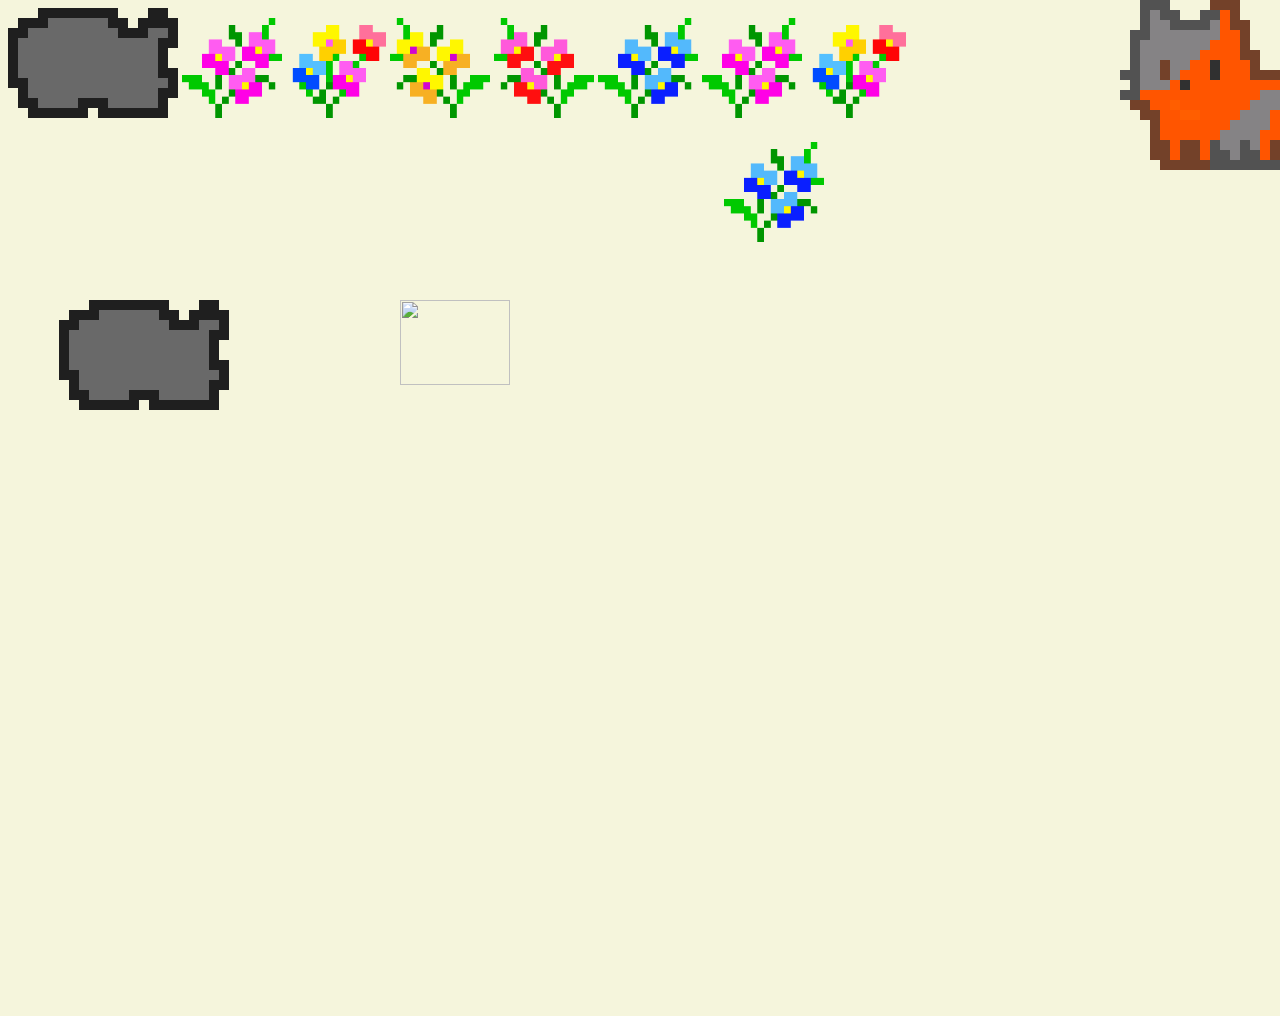
==== page2.html @ 492852cb "Add files via upload" ====
<!DOCTYPE html>
<html>
<head>
<meta charset="utf-8"/>
<link rel="stylesheet" href="projet6.css">
<title>Projet6</title>
</head>
<body>
<img id="img3" src="image1.png" width="100" height="100"/>
<img id="pierre1" src="pierre1.png" width="170" height="110"/>
<img id="pierre2" src="pierre1.png" width="170" height="110"/>
<img id="img4" src="image2.png" width="100" height="100"/>
<img id="img5" src="image3.png" width="100" height="100"/>
<img id="img6" src="image4.png" width="100" height="100"/>
<img id="img7" src="image5.png" width="100" height="100"/>
<img id="img8" src="image6.png" width="220" height="170" onclick="window.location.href ='page1.html'"/>
<img id="img9" src="image1.png" width="100" height="100"/>
<img id="img10" src="image2.png" width="100" height="100"/>
<img id="img11" src="image3.png" width="100" height="100"/>
<img id="img12" src="image4.png" width="100" height="100"/>
<img id="img13" src="image5.png" width="100" height="100"/>
<img id="img" width="110" height="85"/>
<img id="chat3" src="chat3.png" width="110" height="85" onclick="f4()"/>
<h1 id="h3"></h1>
<p id="h4"></p>
<script src="projet6.js"></script>
</body>
</html>
---- projet6.css ----
body {
background: beige;
overflow: hidden;
width: 4000px;
height: 1000px;
}
#img8 {
position: absolute;
top: 0px;
left: 1120px;
}
#h1 {
position: absolute;
top: 250px;
left: 240px;
}
#h2 {
position: absolute;
top: 250px;
left: 540px;
}
#img1 {
position: absolute;
top: 0px;
left: 1146px;
}
#chat1 {
position: absolute;
top: 100px;
left: 200px;
}
#chat2 {
position: absolute;
top: 100px;
left: 500px;
}
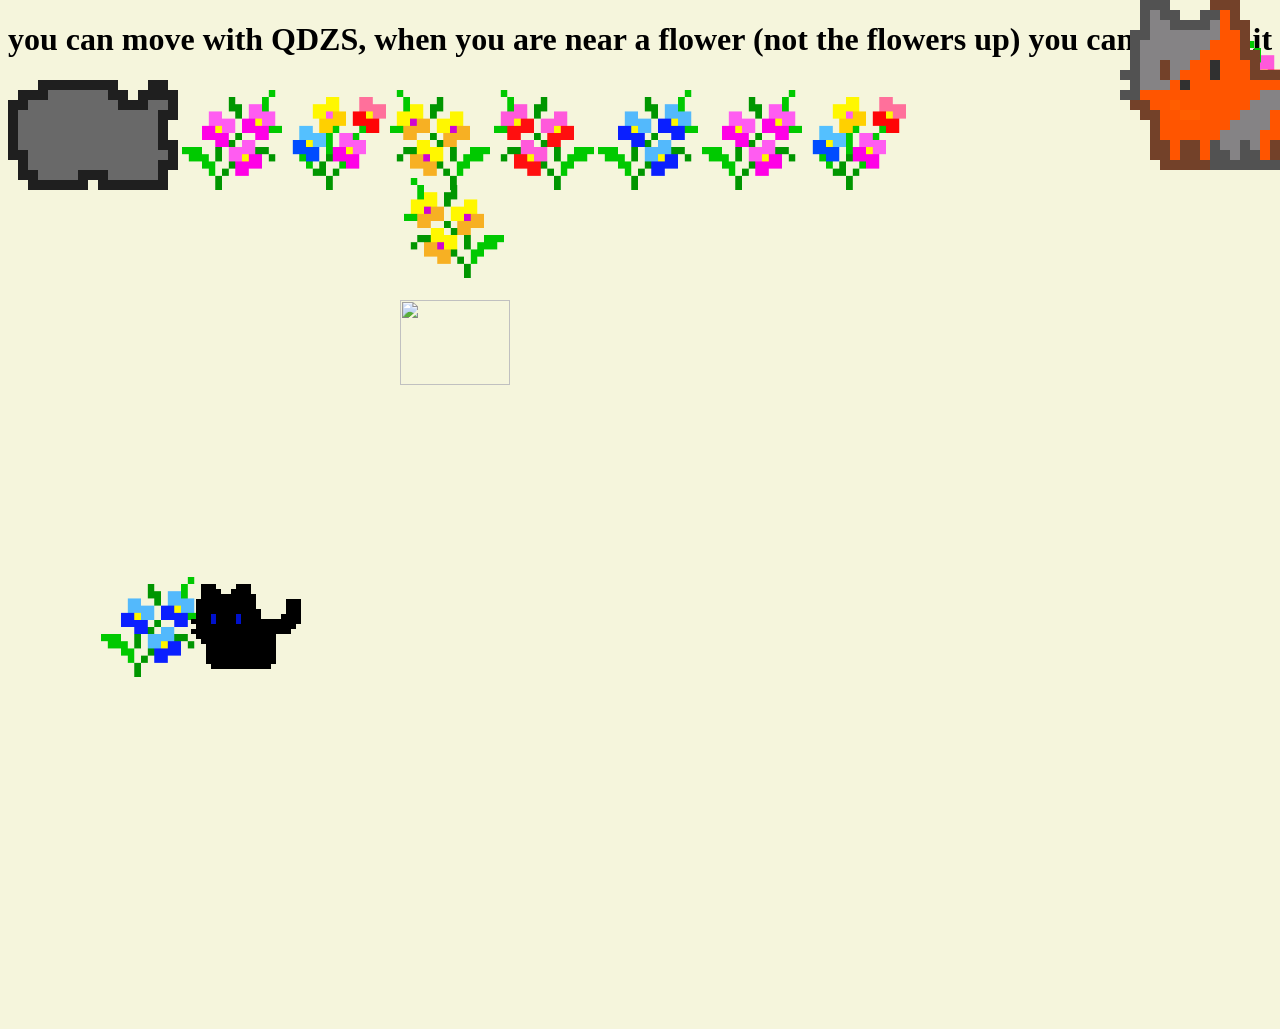
==== commit 4501cb81: "Update page2.html" ====
--- a/page2.html
+++ b/page2.html
@@ -6,6 +6,7 @@
 <title>Projet6</title>
 </head>
 <body>
+<h1>you can move with QDZS, when you are near a flower (not the flowers up) you can pick up it with a and then deposite it</h1>
 <img id="img3" src="image1.png" width="100" height="100"/>
 <img id="pierre1" src="pierre1.png" width="170" height="110"/>
 <img id="pierre2" src="pierre1.png" width="170" height="110"/>
@@ -25,4 +26,4 @@
 <p id="h4"></p>
 <script src="projet6.js"></script>
 </body>
-</html>+</html>
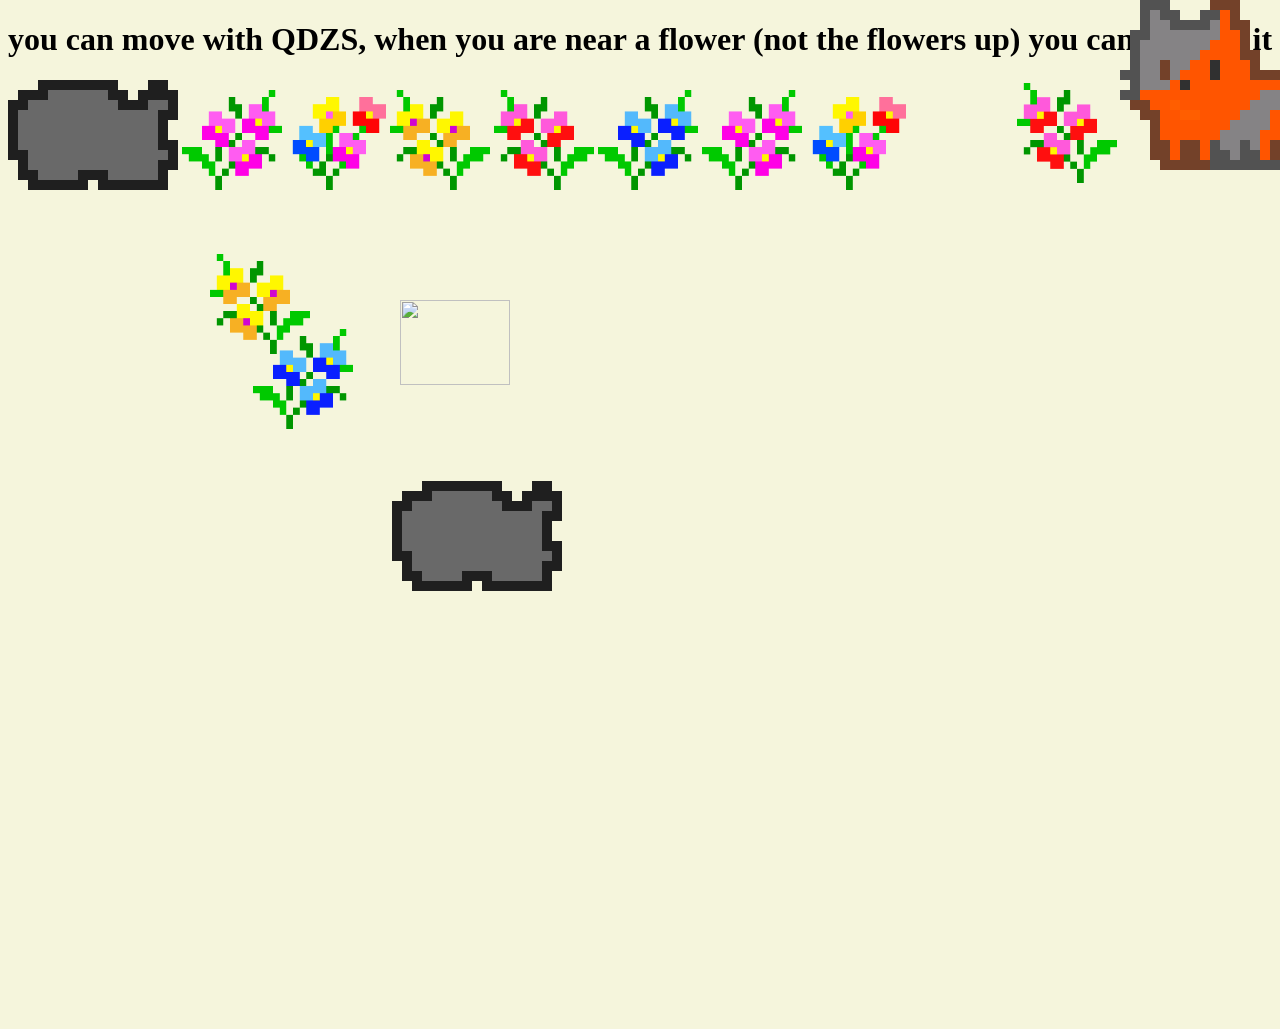
==== commit 14a2def0: "Update page2.html" ====
--- a/page2.html
+++ b/page2.html
@@ -6,7 +6,7 @@
 <title>Projet6</title>
 </head>
 <body>
-<h1>you can move with QDZS, when you are near a flower (not the flowers up) you can pick up it with a and then deposite it</h1>
+<h1>you can move with QDZS, when you are near a flower (not the flowers up) you can               pick up it with a and then deposite it</h1>
 <img id="img3" src="image1.png" width="100" height="100"/>
 <img id="pierre1" src="pierre1.png" width="170" height="110"/>
 <img id="pierre2" src="pierre1.png" width="170" height="110"/>
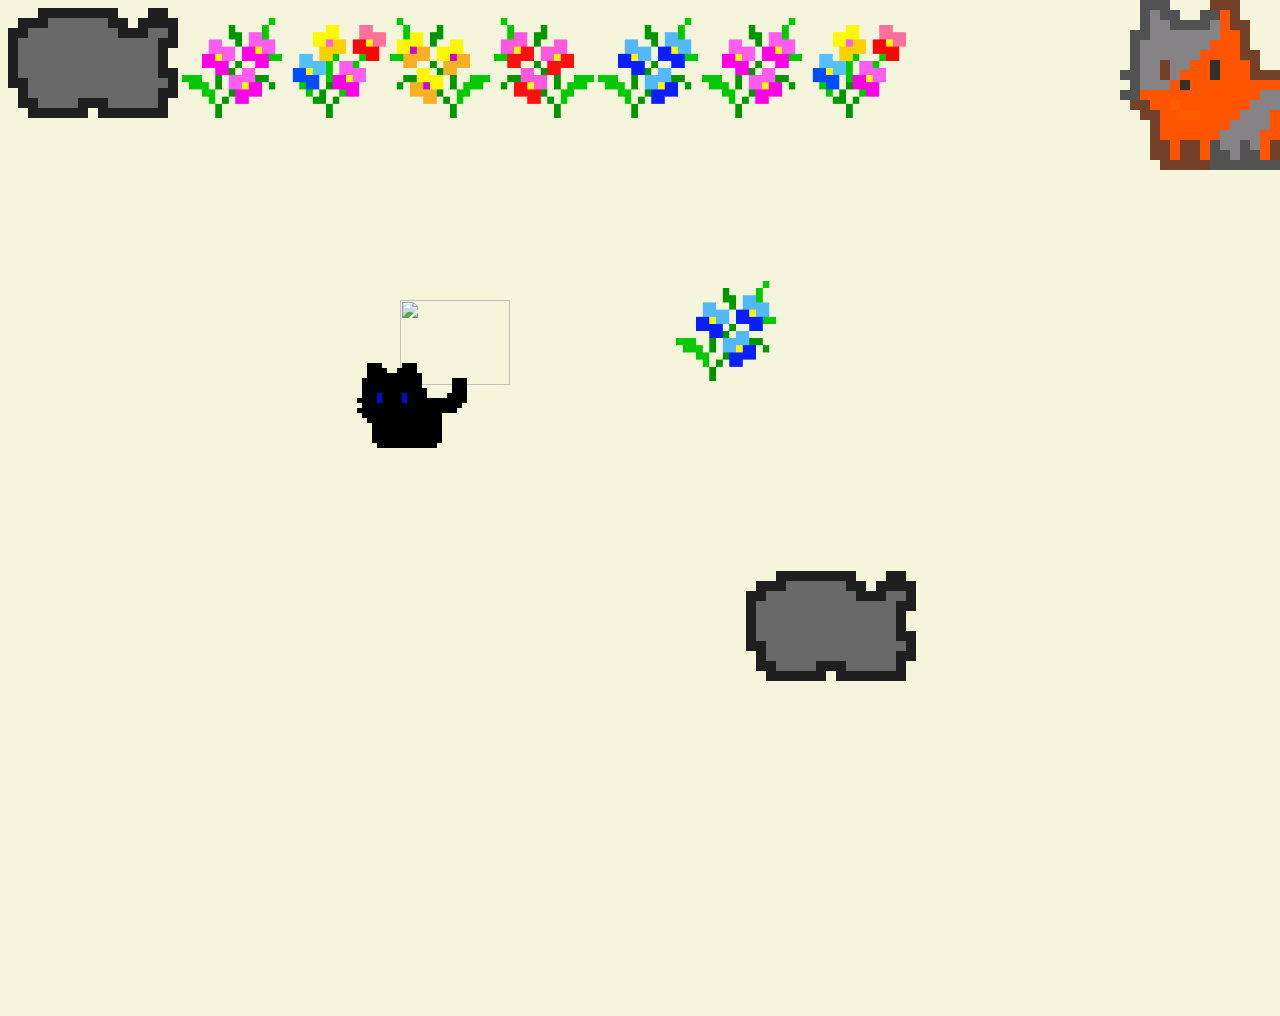
==== commit a78c9adf: "Update page2.html" ====
--- a/page2.html
+++ b/page2.html
@@ -6,7 +6,6 @@
 <title>Projet6</title>
 </head>
 <body>
-<h1>you can move with QDZS, when you are near a flower (not the flowers up) you can               pick up it with a and then deposite it</h1>
 <img id="img3" src="image1.png" width="100" height="100"/>
 <img id="pierre1" src="pierre1.png" width="170" height="110"/>
 <img id="pierre2" src="pierre1.png" width="170" height="110"/>
